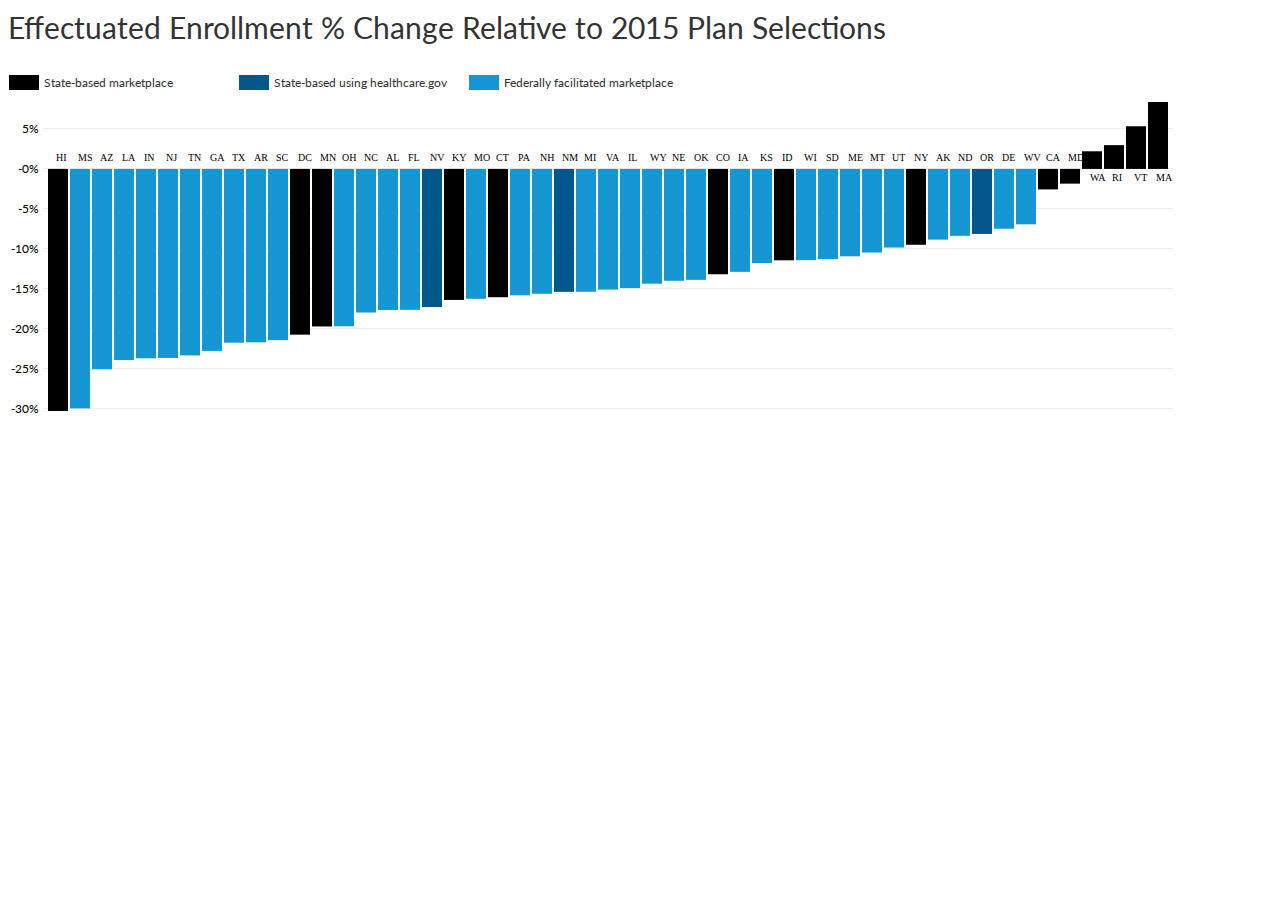
==== graphic.html @ 50b8539c "initial commit" ====
<!DOCTYPE html>
<html lang="en">

<head>
    <meta charset="utf-8">
    <meta http-equiv="X-UA-Compatible" content="IE=edge">
    <meta name="viewport" content="width=device-width, initial-scale=1">
    <title>Effectuated Enrollment</title>


    <link href="http://fonts.googleapis.com/css?family=Lato:300,400,700,300italic,400italic,700italic" rel="stylesheet" type="text/css">
    <link rel="stylesheet" type="text/css" href="lib/bootstrap.min.css">
    <link rel="stylesheet" type="text/css" href="css/urban-text.css">
    <link rel="stylesheet" type="text/css" href="css/main.css">

</head>

<body>

    <h1>Effectuated Enrollment % Change Relative to 2015 Plan Selections</h1>
    <div id="legend"></div>
    <div id="graphic" class="graph"></div>

    <script src="lib/jquery.min.js"></script>
    <script src="lib/bootstrap.min.js"></script>
    <script src="lib/d3.min.js"></script>
    <script src="lib/modernizr.svg.min.js"></script>
    <script src="lib/pym.min.js"></script>
    <script src="js/charts.js"></script>

    <script>
        $(window).load(function () {
            if (Modernizr.svg) {
                d3.csv(main_data_url, function (error, rates) {
                    data = rates;
                    VAL = "eselect";
                    pymChild = new pym.Child({
                        renderCallback: barchart
                    });
                });
            } else {
                pymChild = new pym.Child({});
            }
        });

        var pymChild = new pym.Child();
    </script>

</body>

</html>
---- css/urban-text.css ----
body {
    font-family: Lato, sans-serif !important;
    font-weight: 400;
    font-size: 16pt;
    color: #666;
}

h1,
h2,
h3,
h4,
h5,
h6 {
    color: #333;
}

h1 {
    font: 400 30px/1.3em Lato, sans-serif;
    margin: 0 0 .5em;
}

h2 {
    font: 400 24px/1.3em Lato, sans-serif;
    margin: 0 0 .5em;
}

h3 {
    font: 400 20px/1.3em Lato, sans-serif;
    margin: 0 0 .5em;
}

h4 {
    font: 600 16px/1.3em Lato, sans-serif;
    margin: 0 0 .5em;
}

h5 {
    font: 700 14px/1.3em Lato, sans-serif;
    margin: 0 0 .5em;
    text-transform: uppercase;
}

h6 {}

p,
ul,
li {
    font: 400 16px/24px Lato, sans-serif;
    margin: 0 0 .5em;
    color: #666;
}

hr {
    width: 150px;
    display: inline-block;
    border: 3px solid #1696d2 !important;
    margin-top: 55px !important;
    margin-bottom: 55px !important;
    display: block;
    margin-left: auto;
    margin-right: auto;
}

p a {
    color: #1696d2;
    text-decoration: none;
}

p a:hover {
    color: #1696d2;
}

li {
    list-style: square;
}

.label {
    font-size: 12px;
    color: #0096d2;
    text-transform: uppercase;
    margin-bottom: 14px;
}

.byline {
    font: 600 16px/22px Lato, sans-serif;
    color: #333;
}

.date {
    /*     text-align: center;*/
    
    font: italic 14px Georgia, serif;
    color: #666;
}

.intro-text {
    font: 400 20px/26px Lato, sans-serif;
    color: #333;
}

.large-body {
    font: 400 18px/24px Lato, sans-serif;
}

.image-caption {
    /*    font: normal 400 14px/20px Lato,sans-serif;*/
    
    font-family: Georgia, serif;
    font-size: 12px;
    line-height: 16px;
    font-style: italic;
    color: #333;
    margin-bottom: 20px;
}

.image-credit {
    float: right;
    font: normal 400 12px Lato, sans-serif;
    text-transform: uppercase;
    /*    padding-top:2px;*/
}

.block-quote {
    position: relative;
    display: block;
    margin: 40px 0;
    padding: 35px 0;
    color: #666;
    border-top: 1px solid #ccc;
    border-bottom: 1px solid #ccc;
    font: italic 400 16px/25px Georgia, serif;
}

.block-quote:before {
    position: absolute;
    top: -16px;
    left: 50%;
    bottom: auto;
    right: auto;
    display: block;
    background-repeat: no-repeat;
    background-image: url(http://www.urban.org/sites/all/themes/urban/images/generated/icons-s8fe141aaaa.png);
    background-position: 0 -2663px;
    height: 32px;
    width: 50px;
    content: "\0020";
    z-index: 1;
    width: 50px;
    height: 32px;
    margin-left: -18px;
    background-color: #fff;
}

.quote-attribution {
    display: block;
    font-family: Lato, sans-serif;
    font-weight: 600;
    font-style: normal;
    text-align: center;
    margin-top: 20px;
}

.copy {
    font-size: 0.75em;
}

.charttitle {
    font-size: 13px;
    text-transform: uppercase;
    text-align: center;
}

.urban-button {
    font-size: 14px;
    font-family: Lato, sans-serif;
    padding: 14px;
    cursor: pointer;
    border: none;
    color: white;
    background-color: #1696d2;
    display: inline-block;
    line-height: 12px;
    text-transform: uppercase;
    text-align: center;
    margin-right: 1px;
}

.urban-button:hover {
    background-color: #000;
    text-decoration: none;
}

.source {
    font-size: 12px;
}

p.note {
    font-size: 0.9em;
    font-style: italic;
}
---- css/main.css ----
.tt {
    margin-bottom: 1em;
}

.tt-value {
    display: inline-block;
}

.tt-name,
.tt-title {
    font-size: 20px;
    margin-bottom: 4px;
}

.tt-name.tt-value {
    display: inline-block;
    font-size: 14px;
}

.axis,
.axis-show {
    font-size: 12px;
    color: #333;
}

.axis path {
    display: none;
}

.axis line {
    stroke: #000;
    shape-rendering: crispEdges;
}

.axis .minor line {
    stroke: #efefef;
}

.axis-show text {
    display: none;
}

.axis-show path,
.axis-show line {
    fill: none;
    stroke-width: 1px;
    stroke: #000;
    shape-rendering: crispEdges;
}

.zeroline {
    stroke: #000;
    stroke-width: 1;
    fill: none;
    shape-rendering: crispEdges;
}

.legend {
    font-size: 12px;
    fill: #333;
}

.abbrevs {
    font-family: Verdana;
    font-size: 10px;
    text-align: center;
}
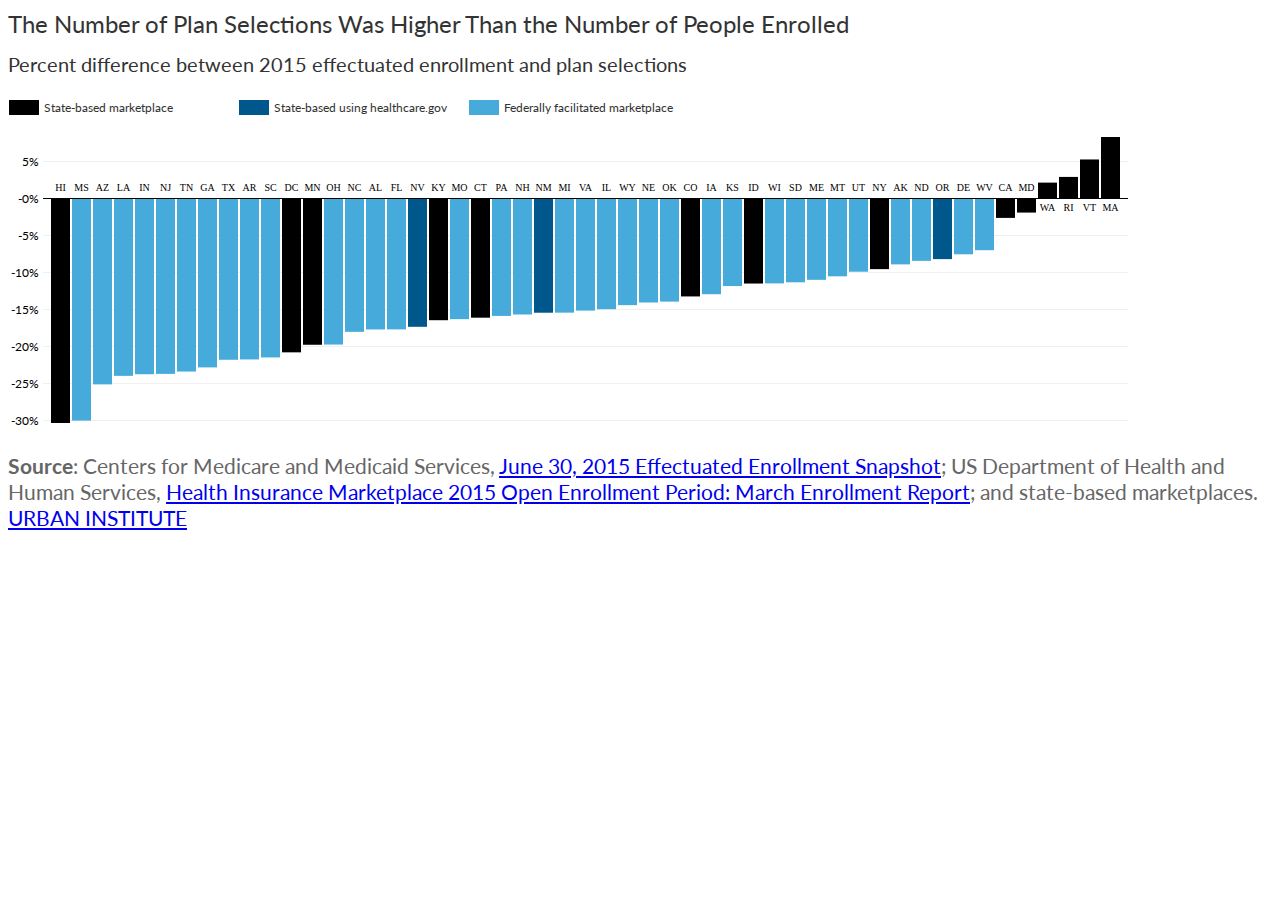
==== commit 6aac908a: "capital case" ====
--- a/graphic.html
+++ b/graphic.html
@@ -9,20 +9,25 @@
 
 
     <link href="http://fonts.googleapis.com/css?family=Lato:300,400,700,300italic,400italic,700italic" rel="stylesheet" type="text/css">
-    <link rel="stylesheet" type="text/css" href="lib/bootstrap.min.css">
     <link rel="stylesheet" type="text/css" href="css/urban-text.css">
     <link rel="stylesheet" type="text/css" href="css/main.css">
 
 </head>
 
 <body>
+    <h2 class="title">The Number of Plan Selections Was Higher Than the Number of People Enrolled</h2>
+    <h3 class="subtitle">Percent difference between 2015 effectuated enrollment and plan selections</h3>
+    <div id="legend"><img src="img/legend.png" alt="Legend showing 3 types of marketplaces" /></div>
+    <div id="graphic" class="graph"><img src="img/selections.png" alt="State-level bar chart, ranging from -30% in Hawaii to 8% in Massachusetts" />
+    </div>
 
-    <h1>Effectuated Enrollment % Change Relative to 2015 Plan Selections</h1>
-    <div id="legend"></div>
-    <div id="graphic" class="graph"></div>
+    <div class="footnote">
+        <b>Source</b>: Centers for Medicare and Medicaid Services, <a target="_blank" href="https://www.cms.gov/Newsroom/MediaReleaseDatabase/Fact-sheets/2015-Fact-sheets-items/2015-09-08.html">June 30, 2015 Effectuated Enrollment Snapshot</a>; US Department of Health and Human Services, <a target="_blank" href="http://aspe.hhs.gov/pdf-report/health-insurance-marketplace-2015-open-enrollment-period-march-enrollment-report">Health Insurance Marketplace 2015 Open Enrollment Period: March Enrollment Report</a>; and state-based marketplaces.
+        <a class="tag" target="_blank" href="http://www.urban.org/">
+            <span id="urban">URBAN</span>&nbsp;INSTITUTE</a>
+    </div>
 
     <script src="lib/jquery.min.js"></script>
-    <script src="lib/bootstrap.min.js"></script>
     <script src="lib/d3.min.js"></script>
     <script src="lib/modernizr.svg.min.js"></script>
     <script src="lib/pym.min.js"></script>
--- a/css/main.css
+++ b/css/main.css
@@ -40,6 +40,10 @@
     display: none;
 }
 
+.bar:hover {
+    fill: #fdbf11;
+}
+
 .axis-show path,
 .axis-show line {
     fill: none;
@@ -64,4 +68,13 @@
     font-family: Verdana;
     font-size: 10px;
     text-align: center;
-}+}
+
+.map-tooltip {
+    padding: 4px;
+    background: rgba(255, 255, 255, 0.8);
+    color: #000;
+    border: 1px solid #aaa;
+    pointer-events: none;
+    font-size: 12px;
+}
